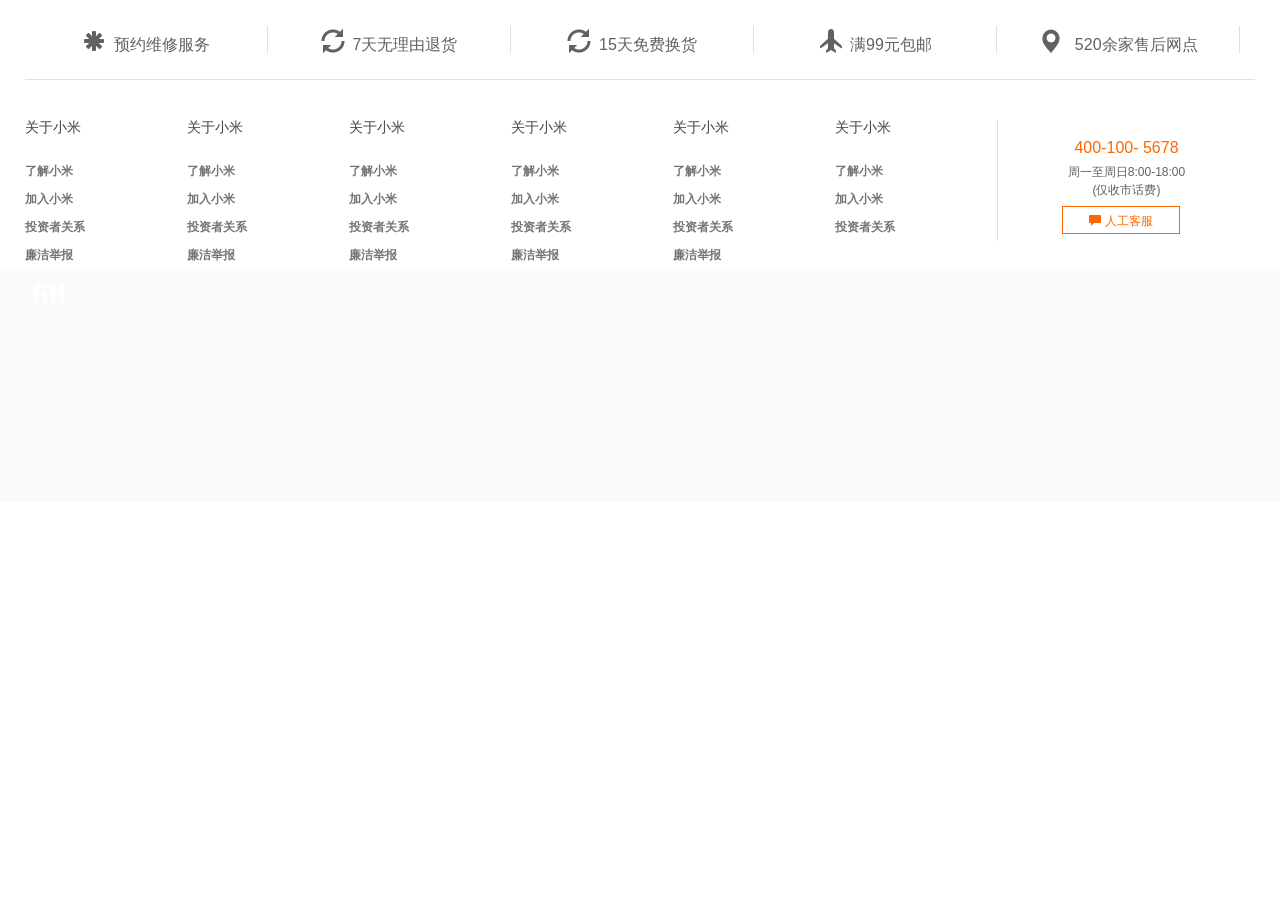
==== html/bottom.html @ 2832eea6 "login,redister" ====
<!DOCTYPE html>
<html lang="en">
<head>
    <meta charset="UTF-8">
    <meta name="viewport" content="width=device-width, initial-scale=1.0">
    <title>Document</title>
    <link rel="stylesheet" href="../css/bottom.css">
    <link rel="stylesheet" href="../res/bootstrap/css/bootstrap.min.css">
</head>
<body>
    <div class="middle-footer">
        <ul>
            <li><a href=""><span class="glyphicon glyphicon-asterisk"></span>预约维修服务</a></li>
            <li><a href=""><span class="glyphicon glyphicon-refresh"></span>7天无理由退货</a></li>
            <li><a href=""><span class="glyphicon glyphicon-refresh"></span>15天免费换货</a></li>
            <li><a href=""><span class="glyphicon glyphicon-plane"></span>满99元包邮</a></li>
            <li><a href=""><span class="glyphicon glyphicon-map-marker"></span> 520余家售后网点</a></li>
        </ul>
        <div class="list">
            <div class="leftlist">
                <dl>
                    <dd> <a href=""> 关于小米</a></dd>
                    <dt> <a href=""> 了解小米</a></dt>
                    <dt> <a href="">加入小米</a></dt>
                    <dt> <a href="">投资者关系</a></dt>
                    <dt> <a href="">廉洁举报</a></dt>
                </dl>
                <dl>
                    <dd> <a href=""> 关于小米</a></dd>
                    <dt> <a href=""> 了解小米</a></dt>
                    <dt> <a href="">加入小米</a></dt>
                    <dt> <a href="">投资者关系</a></dt>
                    <dt> <a href="">廉洁举报</a></dt>
                </dl>
                <dl>
                    <dd> <a href=""> 关于小米</a></dd>
                    <dt> <a href=""> 了解小米</a></dt>
                    <dt> <a href="">加入小米</a></dt>
                    <dt> <a href="">投资者关系</a></dt>
                    <dt> <a href="">廉洁举报</a></dt>
                </dl>
                <dl>
                    <dd> <a href=""> 关于小米</a></dd>
                    <dt> <a href=""> 了解小米</a></dt>
                    <dt> <a href="">加入小米</a></dt>
                    <dt> <a href="">投资者关系</a></dt>
                    <dt> <a href="">廉洁举报</a></dt>
                </dl>
                <dl>
                    <dd> <a href=""> 关于小米</a></dd>
                    <dt> <a href=""> 了解小米</a></dt>
                    <dt> <a href="">加入小米</a></dt>
                    <dt> <a href="">投资者关系</a></dt>
                    <dt> <a href="">廉洁举报</a></dt>
                </dl>
                <dl>
                    <dd> <a href=""> 关于小米</a></dd>
                    <dt> <a href=""> 了解小米</a></dt>
                    <dt> <a href="">加入小米</a></dt>
                    <dt> <a href="">投资者关系</a></dt>
                    
                </dl>
            </div>
            <div class="rightlist">
                <h3>400-100- 5678</h3>
                <p>周一至周日8:00-18:00</p>
                <p>(仅收市话费)</p>
                <a href=""><span class="glyphicon glyphicon-comment"></span> 人工客服</a>
            </div>
        </div>
    </div>
    <div class="bottom">
        <div class="middle-bottom">
            <div class="leftlogo">
                <img src="../img/mi-logo.png" alt="">
            </div>
            <div class="rightdetail"></div>
        </div>
    </div>
</body>
</html>
---- css/bottom.css ----
.miaddle-footer { margin: 0 auto; width: 1230px; width: 1230px; }

img { vertical-align: middle; border: none; }

* { padding: 0; margin: 0; }

li { list-style: none; }

a { text-decoration: none; }

a:hover { text-decoration: none; }

html, body { min-width: 76.625rem; }

.middle-footer { margin: 0 auto; width: 1230px; background: #ffffff; }

.middle-footer ul { padding: 26px 0; border-bottom: 1px solid #e0e0e0; margin-bottom: 0; }

.middle-footer ul:after { content: "."; display: block; height: 0; visibility: hidden; clear: both; }

.middle-footer ul li { text-align: center; line-height: 1; font-size: 16px; float: left; width: 243px; border-right: 1px solid #e0e0e0; }

.middle-footer ul li a { color: #616161; }

.middle-footer ul li a:hover { text-decoration: none; }

.middle-footer ul li span { font-size: 24px; color: #616161; margin-right: 8px; position: relative; top: 3px; }

.middle-footer .list:after { content: "."; display: block; height: 0; visibility: hidden; clear: both; }

.middle-footer .leftlist { float: left; padding-top: 40px; }

.middle-footer .leftlist dl:nth-of-type(6) { border-right: 1px solid #e0e0e0; }

.middle-footer .leftlist > dl { margin-bottom: 0px; float: left; padding-right: 102px; }

.middle-footer .leftlist > dl dd { margin: 0px 0 23px 0; font-size: 14px; line-height: 1; }

.middle-footer .leftlist > dl dd a { color: #424242; }

.middle-footer .leftlist > dl dd a:hover { text-decoration: none; }

.middle-footer .leftlist > dl dt { font-size: 12px; line-height: 28px; }

.middle-footer .leftlist > dl dt a { color: #757575; }

.middle-footer .leftlist > dl dt a:hover { text-decoration: none; }

.middle-footer .rightlist { float: left; padding-top: 40px; text-align: center; width: 257px; }

.middle-footer .rightlist h3 { color: #ff6700; font-size: 16px; font-weight: normal; line-height: 1; }

.middle-footer .rightlist p { color: #616161; font-size: 12px; line-height: 1; }

.middle-footer .rightlist p:nth-of-type(1) { margin-bottom: 6px; margin-top: 10px; }

.middle-footer .rightlist a { display: block; margin-left: 64px; width: 118px; font-size: 12px; height: 28px; line-height: 28px; text-align: center; border: 1px solid #ff6700; color: #ff6700; }

.middle-footer .rightlist a:hover { text-decoration: none; }

.middle-footer .rightlist a span { color: #ff6700; font-size: 12px; }

.bottom { background: #fafafa; height: 233px; }

.bottom .middle-bottom { margin: 0 auto; width: 1230px; height: 233px; }

/*# sourceMappingURL=[data-uri] */
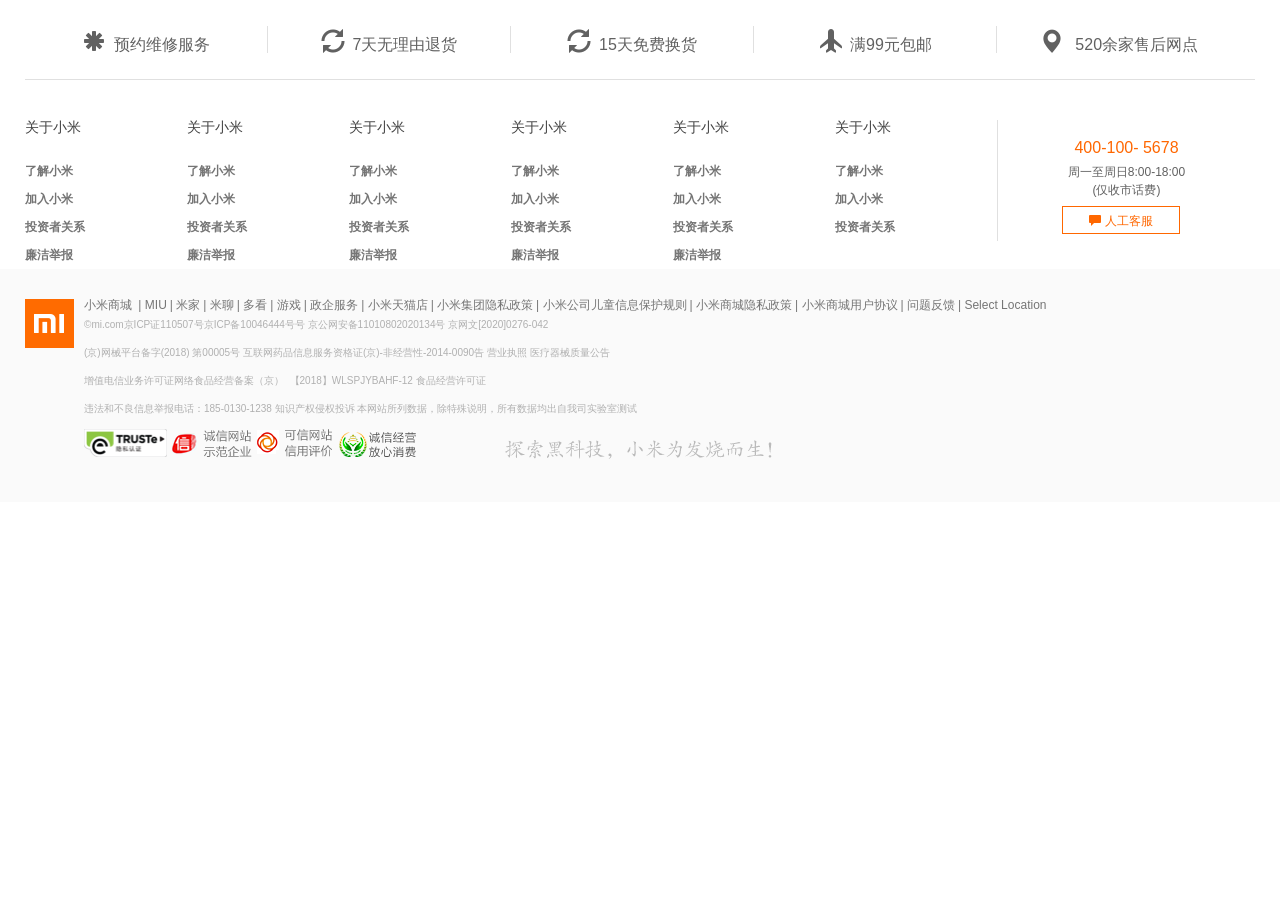
==== commit 7391b362: "list detail erjinav indexcss" ====
--- a/html/bottom.html
+++ b/html/bottom.html
@@ -16,7 +16,7 @@
             <li><a href=""><span class="glyphicon glyphicon-plane"></span>满99元包邮</a></li>
             <li><a href=""><span class="glyphicon glyphicon-map-marker"></span> 520余家售后网点</a></li>
         </ul>
-        <div class="list">
+        <div class="listmore">
             <div class="leftlist">
                 <dl>
                     <dd> <a href=""> 关于小米</a></dd>
@@ -74,7 +74,37 @@
             <div class="leftlogo">
                 <img src="../img/mi-logo.png" alt="">
             </div>
-            <div class="rightdetail"></div>
+            <div class="rightdetail">
+                <h1><a href="">小米商城 <span>|</span></a>
+                <a href="">MIU<span>|</span></a>
+                <a href=""> 米家<span>|</span></a>
+                <a href="">米聊<span>|</span></a>
+                <a href="">多看<span>|</span></a>
+                <a href="">游戏<span>|</span></a>
+                <a href="">政企服务<span>|</span></a>
+                <a href="">小米天猫店<span>|</span></a>
+                <a href="">小米集团隐私政策<span>|</span></a>
+                <a href="">小米公司儿童信息保护规则<span>|</span></a>
+                <a href="">小米商城隐私政策<span>|</span></a>
+                <a href="">小米商城用户协议<span>|</span></a>
+                <a href="">问题反馈<span>|</span></a>
+                <a href=""> Select Location</a></h1>
+                <div class="acontent">
+                    <p>©<a href="">mi.com</a>京ICP证110507号<a href="">京ICP备10046444号号</a>
+                    <a href="">京公网安备11010802020134号</a>
+                    <a href="">京网文[2020]0276-042</a></p>
+                    <p><a href="">(京)网械平台备字(2018) 第00005号</a>
+                    <a href="">互联网药品信息服务资格证(京)-非经营性-2014-0090告</a>
+                    <a href="">营业执照</a>
+                    <a href="">医疗器械质量公告</a></p>
+                    <p><a href="">增值电信业务许可证</a>网络食品经营备案（京）&nbsp;&nbsp;【2018】WLSPJYBAHF-12 <a href="">食品经营许可证</a></p>
+                    <p>违法和不良信息举报电话：185-0130-1238 <a href="">知识产权侵权投诉</a> 本网站所列数据，除特殊说明，所有数据均出自我司实验室测试</p>
+                </div>
+                <div class="imgss"><a href=""><img src="../img/b1.png" alt=""></a>
+                <a href=""><img src="../img/b2.png" alt=""></a>
+                <a href=""><img src="../img/b3.png" alt=""></a>
+                <a href=""><img src="../img/b4.png" alt=""></a></div>
+            </div>
         </div>
     </div>
 </body>
--- a/css/bottom.css
+++ b/css/bottom.css
@@ -12,21 +12,25 @@
 
 html, body { min-width: 76.625rem; }
 
+body { background: #f5f5f5; }
+
 .middle-footer { margin: 0 auto; width: 1230px; background: #ffffff; }
 
-.middle-footer ul { padding: 26px 0; border-bottom: 1px solid #e0e0e0; margin-bottom: 0; }
+.middle-footer > ul { padding: 26px 0; border-bottom: 1px solid #e0e0e0; margin-bottom: 0; }
 
-.middle-footer ul:after { content: "."; display: block; height: 0; visibility: hidden; clear: both; }
+.middle-footer > ul:after { content: "."; display: block; height: 0; visibility: hidden; clear: both; }
 
-.middle-footer ul li { text-align: center; line-height: 1; font-size: 16px; float: left; width: 243px; border-right: 1px solid #e0e0e0; }
+.middle-footer > ul > li { text-align: center; line-height: 1; font-size: 16px; float: left; width: 243px; border-right: 1px solid #e0e0e0; }
 
-.middle-footer ul li a { color: #616161; }
+.middle-footer > ul > li a { color: #616161; }
 
-.middle-footer ul li a:hover { text-decoration: none; }
+.middle-footer > ul > li a:hover { text-decoration: none; }
 
-.middle-footer ul li span { font-size: 24px; color: #616161; margin-right: 8px; position: relative; top: 3px; }
+.middle-footer > ul > li span { font-size: 24px; color: #616161; margin-right: 8px; position: relative; top: 3px; }
 
-.middle-footer .list:after { content: "."; display: block; height: 0; visibility: hidden; clear: both; }
+.middle-footer > ul li:nth-of-type(5) { border-right: none; }
+
+.middle-footer .listmore:after { content: "."; display: block; height: 0; visibility: hidden; clear: both; }
 
 .middle-footer .leftlist { float: left; padding-top: 40px; }
 
@@ -62,6 +66,26 @@
 
 .bottom { background: #fafafa; height: 233px; }
 
-.bottom .middle-bottom { margin: 0 auto; width: 1230px; height: 233px; }
+.bottom .middle-bottom { margin: 0 auto; width: 1230px; height: 233px; background: url(../img/b5.png) no-repeat 480px 170px; }
 
-/*# sourceMappingURL=[data-uri] */
+.bottom .middle-bottom .leftlogo { float: left; margin-right: 10px; margin-top: 30px; }
+
+.bottom .middle-bottom .leftlogo > img { background: #ff6b00; }
+
+.bottom .middle-bottom .rightdetail { float: left; }
+
+.bottom .middle-bottom .rightdetail a:hover { color: #ff6b00; text-decoration: none; }
+
+.bottom .middle-bottom .rightdetail h1 { font-size: 12px; margin-top: 30px; margin-bottom: 5px; line-height: 1; color: #c9b6b6; font-weight: normal; }
+
+.bottom .middle-bottom .rightdetail h1 > a { color: #757575; }
+
+.bottom .middle-bottom .rightdetail h1 span { margin-left: 3px; }
+
+.bottom .middle-bottom .rightdetail p { color: #b0b0b0; font-size: 10px; line-height: 18px; }
+
+.bottom .middle-bottom .rightdetail p > a { color: #b0b0b0; }
+
+.bottom .middle-bottom .rightdetail .imgss > img { width: 84px; height: 30px; margin-right: 5px; }
+
+/*# sourceMappingURL=[data-uri] */
